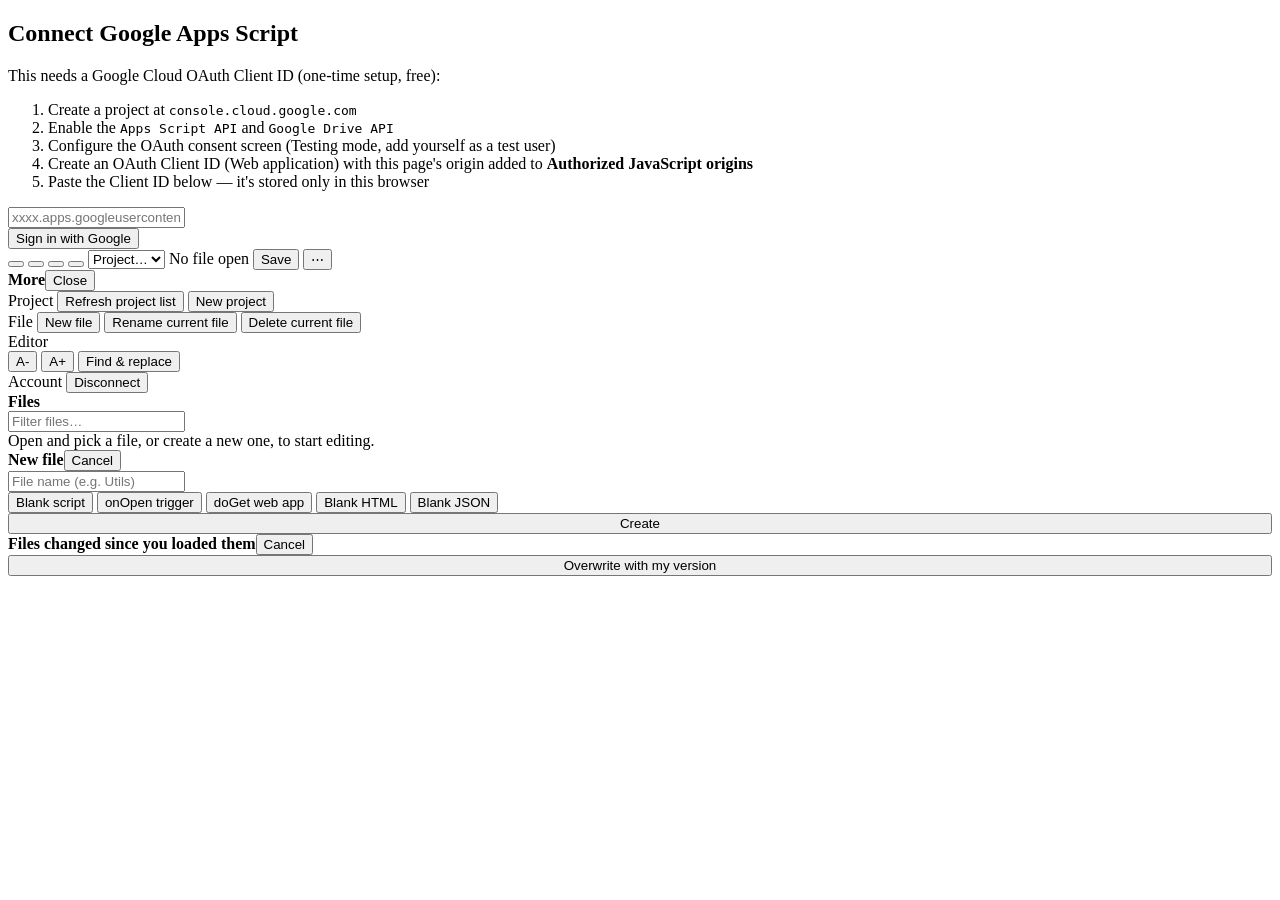
==== apps-script.html @ 9fa25eb1 "Add apps-script.html (extracted from device-suite.zip) via Modev Suite" ====
<!DOCTYPE html>
<html lang="en">
<head>
<meta charset="UTF-8">
<meta http-equiv="Content-Security-Policy" content="default-src 'self'; script-src 'self' 'unsafe-inline' https://esm.sh https://accounts.google.com; style-src 'self' 'unsafe-inline'; img-src 'self' data: https:; connect-src 'self' https://esm.sh https://accounts.google.com https://oauth2.googleapis.com https://script.googleapis.com https://www.googleapis.com; frame-src https://accounts.google.com; object-src 'none'; base-uri 'self'; form-action 'self'; frame-ancestors 'self';">
<meta name="referrer" content="strict-origin-when-cross-origin">
<title>Apps Script</title>
<meta name="viewport" content="width=device-width, initial-scale=1, maximum-scale=1, interactive-widget=resizes-content">
<link rel="stylesheet" href="apps-script.css">
<script src="icons.js"></script>
<script src="console-bridge.js"></script>
<script src="https://accounts.google.com/gsi/client" async defer></script>
</head>
<body>


<div id="connectScreen">
  <h2>Connect Google Apps Script</h2>
  <p>This needs a Google Cloud OAuth Client ID (one-time setup, free):</p>
  <ol>
    <li>Create a project at <code>console.cloud.google.com</code></li>
    <li>Enable the <code>Apps Script API</code> and <code>Google Drive API</code></li>
    <li>Configure the OAuth consent screen (Testing mode, add yourself as a test user)</li>
    <li>Create an OAuth Client ID (Web application) with this page's origin added to <b>Authorized JavaScript origins</b></li>
    <li>Paste the Client ID below — it's stored only in this browser</li>
  </ol>
  <div id="clientIdRow">
    <input id="clientIdInput" type="text" placeholder="xxxx.apps.googleusercontent.com" spellcheck="false" autocapitalize="off">
  </div>
  <button id="connectBtn" class="primary">Sign in with Google</button>
  <div id="connectStatus"></div>
</div>

<div id="app">
  <div id="topbar">
    <button id="drawerToggle" class="icon"><span data-icon="menu"></span></button>
    <button id="undoBtn" class="icon" title="Undo"><span data-icon="undo"></span></button>
    <button id="redoBtn" class="icon" title="Redo"><span data-icon="redo"></span></button>
    <button id="findTopBtn" class="icon" title="Find in this file"><span data-icon="search"></span></button>
    <select id="projectSelect"><option value="">Project…</option></select>
    <span id="fileLabel">No file open</span>
    <button id="saveBtn" class="primary small" title="Push all files to this project (Ctrl/Cmd+S)"><span data-icon="save"></span> Save</button>
    <button id="moreBtn" class="small" title="More">⋯</button>
    <span id="topStatus"></span>
  </div>

  <div id="moreBackdrop"></div>
  <div id="moreDrawer">
    <div class="more-head"><b>More</b><button id="moreClose" class="small">Close</button></div>
    <div class="more-section">
      <label class="more-label">Project</label>
      <button id="refreshProjectsBtn"><span data-icon="refresh"></span> Refresh project list</button>
      <button id="newProjectBtn"><span data-icon="plus"></span> New project</button>
      <a id="openInEditorLink" class="btn-like" href="#" target="_blank" rel="noopener noreferrer" style="display:none;"><span data-icon="link"></span> Open in Apps Script editor</a>
      <div class="more-row" id="scriptIdRow" style="display:none;">
        <span id="scriptIdText" style="flex:1; align-self:center; font-size:11px; color:var(--muted); overflow:hidden; text-overflow:ellipsis; white-space:nowrap;"></span>
        <button id="copyScriptIdBtn" class="small">Copy ID</button>
      </div>
    </div>
    <div class="more-section">
      <label class="more-label">File</label>
      <button id="newFileBtn"><span data-icon="plus"></span> New file</button>
      <button id="renameFileBtn"><span data-icon="edit"></span> Rename current file</button>
      <button id="deleteFileBtn"><span data-icon="trash"></span> Delete current file</button>
    </div>
    <div class="more-section">
      <label class="more-label">Editor</label>
      <div class="more-row">
        <button id="fontDown">A-</button>
        <button id="fontUp">A+</button>
        <button id="findBtn"><span data-icon="search"></span> Find &amp; replace</button>
      </div>
    </div>
    <div class="more-section">
      <label class="more-label">Account</label>
      <button id="disconnectBtn"><span data-icon="ban"></span> Disconnect</button>
    </div>
  </div>

  <div id="tabsBar"></div>

  <div id="body">
    <div id="fileDrawerBackdrop"></div>
    <div id="fileDrawer">
      <div id="drawerHead"><b>Files</b></div>
      <input id="fileFilter" placeholder="Filter files…">
      <div id="fileTree"></div>
    </div>
    <div id="editorHost"><div id="emptyEditor">Open <span data-icon="menu"></span> and pick a file, or create a new one, to start editing.</div></div>
  </div>
</div>

<div id="newFileBackdrop" class="sheet-backdrop"></div>
<div id="newFileSheet" class="sheet">
  <div class="sheet-head"><b>New file</b><button id="newFileCancel" class="small">Cancel</button></div>
  <div class="sheet-body">
    <input id="newFileNameInput" placeholder="File name (e.g. Utils)">
    <div class="tpl-grid" id="tplGrid">
      <button class="tpl-btn" data-tpl="blank-gs"><span class="tpl-ic" data-icon="code"></span>Blank script</button>
      <button class="tpl-btn" data-tpl="onOpen"><span class="tpl-ic" data-icon="zap"></span>onOpen trigger</button>
      <button class="tpl-btn" data-tpl="doGet"><span class="tpl-ic" data-icon="globe"></span>doGet web app</button>
      <button class="tpl-btn" data-tpl="blank-html"><span class="tpl-ic" data-icon="file"></span>Blank HTML</button>
      <button class="tpl-btn" data-tpl="blank-json"><span class="tpl-ic" data-icon="settings"></span>Blank JSON</button>
    </div>
    <button id="newFileCreate" class="primary" style="width:100%;">Create</button>
  </div>
</div>

<div id="diffBackdrop" class="sheet-backdrop"></div>
<div id="diffSheet" class="sheet">
  <div class="sheet-head"><b>Files changed since you loaded them</b><button id="diffClose" class="small">Cancel</button></div>
  <div class="sheet-body" id="diffBody"></div>
  <div class="sheet-body" style="padding-top:0;">
    <button id="diffOverwriteBtn" class="primary" style="width:100%;">Overwrite with my version</button>
  </div>
</div>

<div id="toast"></div>

<script type="module" src="apps-script.js"></script>

</body>
</html>
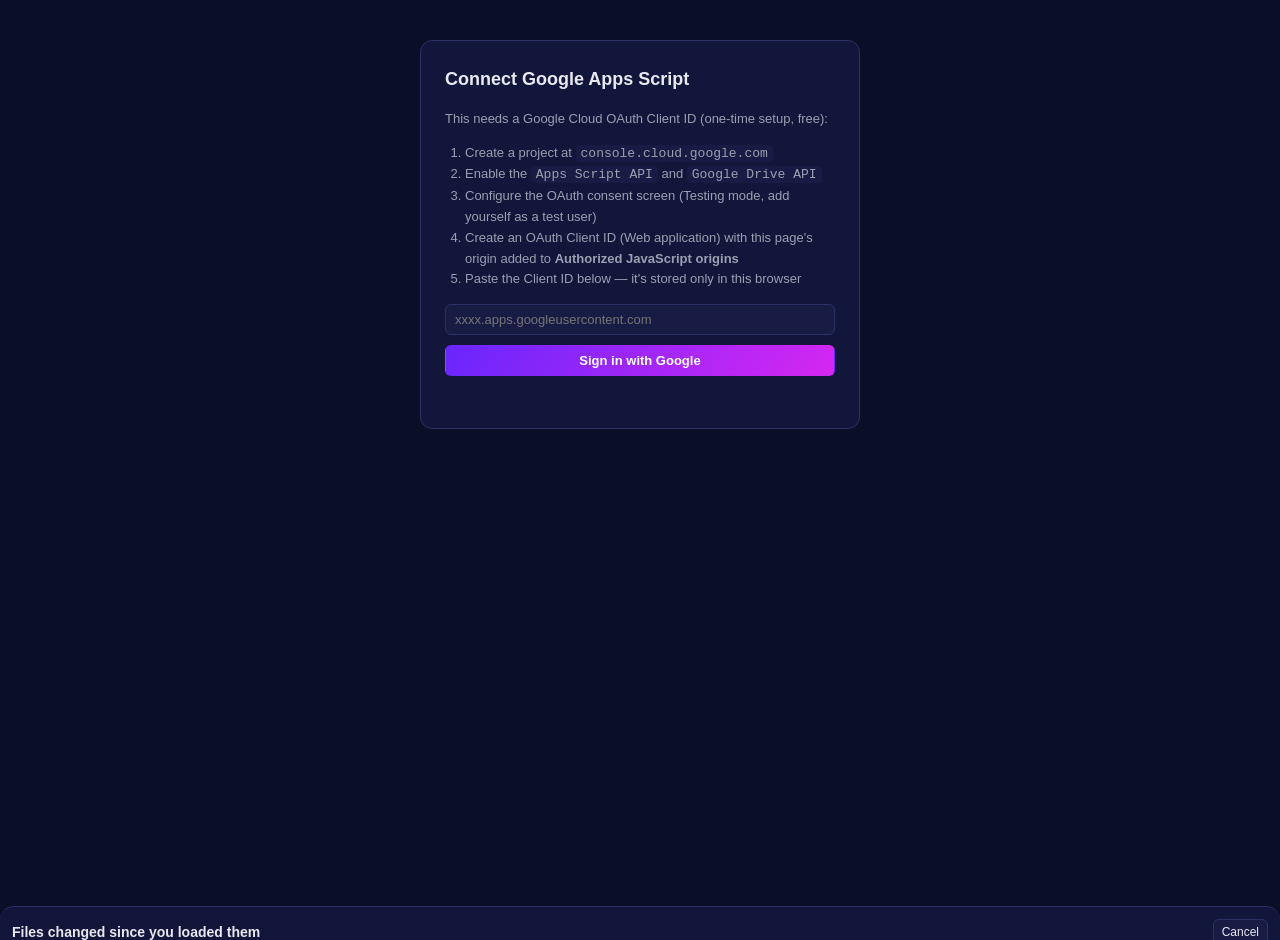
==== commit 99bb33fc: "Edit apps-script.html via Modev Suite" ====
--- a/apps-script.html
+++ b/apps-script.html
@@ -1,123 +1,216 @@
 <!DOCTYPE html>
 <html lang="en">
-<head>
-<meta charset="UTF-8">
-<meta http-equiv="Content-Security-Policy" content="default-src 'self'; script-src 'self' 'unsafe-inline' https://esm.sh https://accounts.google.com; style-src 'self' 'unsafe-inline'; img-src 'self' data: https:; connect-src 'self' https://esm.sh https://accounts.google.com https://oauth2.googleapis.com https://script.googleapis.com https://www.googleapis.com; frame-src https://accounts.google.com; object-src 'none'; base-uri 'self'; form-action 'self'; frame-ancestors 'self';">
-<meta name="referrer" content="strict-origin-when-cross-origin">
-<title>Apps Script</title>
-<meta name="viewport" content="width=device-width, initial-scale=1, maximum-scale=1, interactive-widget=resizes-content">
-<link rel="stylesheet" href="apps-script.css">
-<script src="icons.js"></script>
-<script src="console-bridge.js"></script>
-<script src="https://accounts.google.com/gsi/client" async defer></script>
-</head>
-<body>
-
-
-<div id="connectScreen">
-  <h2>Connect Google Apps Script</h2>
-  <p>This needs a Google Cloud OAuth Client ID (one-time setup, free):</p>
-  <ol>
-    <li>Create a project at <code>console.cloud.google.com</code></li>
-    <li>Enable the <code>Apps Script API</code> and <code>Google Drive API</code></li>
-    <li>Configure the OAuth consent screen (Testing mode, add yourself as a test user)</li>
-    <li>Create an OAuth Client ID (Web application) with this page's origin added to <b>Authorized JavaScript origins</b></li>
-    <li>Paste the Client ID below — it's stored only in this browser</li>
-  </ol>
-  <div id="clientIdRow">
-    <input id="clientIdInput" type="text" placeholder="xxxx.apps.googleusercontent.com" spellcheck="false" autocapitalize="off">
-  </div>
-  <button id="connectBtn" class="primary">Sign in with Google</button>
-  <div id="connectStatus"></div>
-</div>
-
-<div id="app">
-  <div id="topbar">
-    <button id="drawerToggle" class="icon"><span data-icon="menu"></span></button>
-    <button id="undoBtn" class="icon" title="Undo"><span data-icon="undo"></span></button>
-    <button id="redoBtn" class="icon" title="Redo"><span data-icon="redo"></span></button>
-    <button id="findTopBtn" class="icon" title="Find in this file"><span data-icon="search"></span></button>
-    <select id="projectSelect"><option value="">Project…</option></select>
-    <span id="fileLabel">No file open</span>
-    <button id="saveBtn" class="primary small" title="Push all files to this project (Ctrl/Cmd+S)"><span data-icon="save"></span> Save</button>
-    <button id="moreBtn" class="small" title="More">⋯</button>
-    <span id="topStatus"></span>
-  </div>
-
-  <div id="moreBackdrop"></div>
-  <div id="moreDrawer">
-    <div class="more-head"><b>More</b><button id="moreClose" class="small">Close</button></div>
-    <div class="more-section">
-      <label class="more-label">Project</label>
-      <button id="refreshProjectsBtn"><span data-icon="refresh"></span> Refresh project list</button>
-      <button id="newProjectBtn"><span data-icon="plus"></span> New project</button>
-      <a id="openInEditorLink" class="btn-like" href="#" target="_blank" rel="noopener noreferrer" style="display:none;"><span data-icon="link"></span> Open in Apps Script editor</a>
-      <div class="more-row" id="scriptIdRow" style="display:none;">
-        <span id="scriptIdText" style="flex:1; align-self:center; font-size:11px; color:var(--muted); overflow:hidden; text-overflow:ellipsis; white-space:nowrap;"></span>
-        <button id="copyScriptIdBtn" class="small">Copy ID</button>
-      </div>
-    </div>
-    <div class="more-section">
-      <label class="more-label">File</label>
-      <button id="newFileBtn"><span data-icon="plus"></span> New file</button>
-      <button id="renameFileBtn"><span data-icon="edit"></span> Rename current file</button>
-      <button id="deleteFileBtn"><span data-icon="trash"></span> Delete current file</button>
-    </div>
-    <div class="more-section">
-      <label class="more-label">Editor</label>
-      <div class="more-row">
-        <button id="fontDown">A-</button>
-        <button id="fontUp">A+</button>
-        <button id="findBtn"><span data-icon="search"></span> Find &amp; replace</button>
-      </div>
-    </div>
-    <div class="more-section">
-      <label class="more-label">Account</label>
-      <button id="disconnectBtn"><span data-icon="ban"></span> Disconnect</button>
-    </div>
-  </div>
-
-  <div id="tabsBar"></div>
-
-  <div id="body">
-    <div id="fileDrawerBackdrop"></div>
-    <div id="fileDrawer">
-      <div id="drawerHead"><b>Files</b></div>
-      <input id="fileFilter" placeholder="Filter files…">
-      <div id="fileTree"></div>
-    </div>
-    <div id="editorHost"><div id="emptyEditor">Open <span data-icon="menu"></span> and pick a file, or create a new one, to start editing.</div></div>
-  </div>
-</div>
-
-<div id="newFileBackdrop" class="sheet-backdrop"></div>
-<div id="newFileSheet" class="sheet">
-  <div class="sheet-head"><b>New file</b><button id="newFileCancel" class="small">Cancel</button></div>
-  <div class="sheet-body">
-    <input id="newFileNameInput" placeholder="File name (e.g. Utils)">
-    <div class="tpl-grid" id="tplGrid">
-      <button class="tpl-btn" data-tpl="blank-gs"><span class="tpl-ic" data-icon="code"></span>Blank script</button>
-      <button class="tpl-btn" data-tpl="onOpen"><span class="tpl-ic" data-icon="zap"></span>onOpen trigger</button>
-      <button class="tpl-btn" data-tpl="doGet"><span class="tpl-ic" data-icon="globe"></span>doGet web app</button>
-      <button class="tpl-btn" data-tpl="blank-html"><span class="tpl-ic" data-icon="file"></span>Blank HTML</button>
-      <button class="tpl-btn" data-tpl="blank-json"><span class="tpl-ic" data-icon="settings"></span>Blank JSON</button>
-    </div>
-    <button id="newFileCreate" class="primary" style="width:100%;">Create</button>
-  </div>
-</div>
-
-<div id="diffBackdrop" class="sheet-backdrop"></div>
-<div id="diffSheet" class="sheet">
-  <div class="sheet-head"><b>Files changed since you loaded them</b><button id="diffClose" class="small">Cancel</button></div>
-  <div class="sheet-body" id="diffBody"></div>
-  <div class="sheet-body" style="padding-top:0;">
-    <button id="diffOverwriteBtn" class="primary" style="width:100%;">Overwrite with my version</button>
-  </div>
-</div>
-
-<div id="toast"></div>
-
-<script type="module" src="apps-script.js"></script>
-
-</body>
+  <head>
+    <meta charset="UTF-8" />
+    <meta
+      http-equiv="Content-Security-Policy"
+      content="default-src 'self'; script-src 'self' 'unsafe-inline' https://esm.sh https://accounts.google.com; style-src 'self' 'unsafe-inline'; img-src 'self' data: https:; connect-src 'self' https://esm.sh https://accounts.google.com https://oauth2.googleapis.com https://script.googleapis.com https://www.googleapis.com; frame-src https://accounts.google.com; object-src 'none'; base-uri 'self'; form-action 'self'; frame-ancestors 'self';"
+    />
+    <meta name="referrer" content="strict-origin-when-cross-origin" />
+    <title>Apps Script</title>
+    <meta
+      name="viewport"
+      content="width=device-width, initial-scale=1, maximum-scale=1, interactive-widget=resizes-content"
+    />
+    <link rel="stylesheet" href="apps-script.css" />
+    <script src="icons.js"></script>
+    <script src="console-bridge.js"></script>
+    <script src="https://accounts.google.com/gsi/client" async defer></script>
+  </head>
+  <body>
+    <div id="connectScreen">
+      <h2>Connect Google Apps Script</h2>
+      <p>This needs a Google Cloud OAuth Client ID (one-time setup, free):</p>
+      <ol>
+        <li>Create a project at <code>console.cloud.google.com</code></li>
+        <li>
+          Enable the <code>Apps Script API</code> and
+          <code>Google Drive API</code>
+        </li>
+        <li>
+          Configure the OAuth consent screen (Testing mode, add yourself as a
+          test user)
+        </li>
+        <li>
+          Create an OAuth Client ID (Web application) with this page's origin
+          added to <b>Authorized JavaScript origins</b>
+        </li>
+        <li>Paste the Client ID below — it's stored only in this browser</li>
+      </ol>
+      <div id="clientIdRow">
+        <input
+          id="clientIdInput"
+          type="text"
+          placeholder="xxxx.apps.googleusercontent.com"
+          spellcheck="false"
+          autocapitalize="off"
+        />
+      </div>
+      <button id="connectBtn" class="primary">Sign in with Google</button>
+      <div id="connectStatus"></div>
+    </div>
+
+    <div id="app">
+      <div id="topbar">
+        <button id="drawerToggle" class="icon">
+          <span data-icon="menu"></span>
+        </button>
+        <button id="undoBtn" class="icon" title="Undo">
+          <span data-icon="undo"></span>
+        </button>
+        <button id="redoBtn" class="icon" title="Redo">
+          <span data-icon="redo"></span>
+        </button>
+        <button id="findTopBtn" class="icon" title="Find in this file">
+          <span data-icon="search"></span>
+        </button>
+        <select id="projectSelect">
+          <option value="">Project…</option>
+        </select>
+        <span id="fileLabel">No file open</span>
+        <button
+          id="saveBtn"
+          class="primary small"
+          title="Push all files to this project (Ctrl/Cmd+S)"
+        >
+          <span data-icon="save"></span> Save
+        </button>
+        <button id="moreBtn" class="small" title="More">⋯</button>
+        <span id="topStatus"></span>
+      </div>
+
+      <div id="moreBackdrop"></div>
+      <div id="moreDrawer">
+        <div class="more-head">
+          <b>More</b><button id="moreClose" class="small">Close</button>
+        </div>
+        <div class="more-section">
+          <label class="more-label">Project</label>
+          <button id="refreshProjectsBtn">
+            <span data-icon="refresh"></span> Refresh project list
+          </button>
+          <button id="newProjectBtn">
+            <span data-icon="plus"></span> New project
+          </button>
+          <a
+            id="openInEditorLink"
+            class="btn-like"
+            href="#"
+            target="_blank"
+            rel="noopener noreferrer"
+            style="display: none"
+            ><span data-icon="link"></span> Open in Apps Script editor</a
+          >
+          <div class="more-row" id="scriptIdRow" style="display: none">
+            <span
+              id="scriptIdText"
+              style="
+                flex: 1;
+                align-self: center;
+                font-size: 11px;
+                color: var(--muted);
+                overflow: hidden;
+                text-overflow: ellipsis;
+                white-space: nowrap;
+              "
+            ></span>
+            <button id="copyScriptIdBtn" class="small">Copy ID</button>
+          </div>
+        </div>
+        <div class="more-section">
+          <label class="more-label">File</label>
+          <button id="newFileBtn">
+            <span data-icon="plus"></span> New file
+          </button>
+          <button id="renameFileBtn">
+            <span data-icon="edit"></span> Rename current file
+          </button>
+          <button id="deleteFileBtn">
+            <span data-icon="trash"></span> Delete current file
+          </button>
+        </div>
+        <div class="more-section">
+          <label class="more-label">Editor</label>
+          <div class="more-row">
+            <button id="fontDown">A-</button>
+            <button id="fontUp">A+</button>
+            <button id="findBtn">
+              <span data-icon="search"></span> Find &amp; replace
+            </button>
+          </div>
+        </div>
+        <div class="more-section">
+          <label class="more-label">Account</label>
+          <button id="disconnectBtn">
+            <span data-icon="ban"></span> Disconnect
+          </button>
+        </div>
+      </div>
+
+      <div id="tabsBar"></div>
+
+      <div id="body">
+        <div id="fileDrawerBackdrop"></div>
+        <div id="fileDrawer">
+          <div id="drawerHead"><b>Files</b></div>
+          <input id="fileFilter" placeholder="Filter files…" />
+          <div id="fileTree"></div>
+        </div>
+        <div id="editorHost">
+          <div id="emptyEditor">
+            Open <span data-icon="menu"></span> and pick a file, or create a new
+            one, to start editing.
+          </div>
+        </div>
+      </div>
+    </div>
+
+    <div id="newFileBackdrop" class="sheet-backdrop"></div>
+    <div id="newFileSheet" class="sheet">
+      <div class="sheet-head">
+        <b>New file</b><button id="newFileCancel" class="small">Cancel</button>
+      </div>
+      <div class="sheet-body">
+        <input id="newFileNameInput" placeholder="File name (e.g. Utils)" />
+        <div class="tpl-grid" id="tplGrid">
+          <button class="tpl-btn" data-tpl="blank-gs">
+            <span class="tpl-ic" data-icon="code"></span>Blank script
+          </button>
+          <button class="tpl-btn" data-tpl="onOpen">
+            <span class="tpl-ic" data-icon="zap"></span>onOpen trigger
+          </button>
+          <button class="tpl-btn" data-tpl="doGet">
+            <span class="tpl-ic" data-icon="globe"></span>doGet web app
+          </button>
+          <button class="tpl-btn" data-tpl="blank-html">
+            <span class="tpl-ic" data-icon="file"></span>Blank HTML
+          </button>
+          <button class="tpl-btn" data-tpl="blank-json">
+            <span class="tpl-ic" data-icon="settings"></span>Blank JSON
+          </button>
+        </div>
+        <button id="newFileCreate" class="primary" style="width: 100%">
+          Create
+        </button>
+      </div>
+    </div>
+
+    <div id="diffBackdrop" class="sheet-backdrop"></div>
+    <div id="diffSheet" class="sheet">
+      <div class="sheet-head">
+        <b>Files changed since you loaded them</b
+        ><button id="diffClose" class="small">Cancel</button>
+      </div>
+      <div class="sheet-body" id="diffBody"></div>
+      <div class="sheet-body" style="padding-top: 0">
+        <button id="diffOverwriteBtn" class="primary" style="width: 100%">
+          Overwrite with my version
+        </button>
+      </div>
+    </div>
+
+    <div id="toast"></div>
+
+    <script type="module" src="apps-script.js"></script>
+  </body>
 </html>
--- a/apps-script.css
+++ b/apps-script.css
@@ -0,0 +1,182 @@
+:root{
+    --bg:#0a0e27; --panel:#12163a; --panel-2:#181c44; --border:#2c3168;
+    --text:#e7e9ee; --muted:#9aa0b0; --accent:#7c3aed; --accent-grad:linear-gradient(135deg,#6826fc,#d727f1); --accent-2:#5b21b6;
+    --good:#5bd18a; --bad:#ff8080;
+    font-family:-apple-system,BlinkMacSystemFont,"Segoe UI",Roboto,Helvetica,Arial,sans-serif;
+  }
+  *{box-sizing:border-box; -webkit-tap-highlight-color:transparent;}
+  html,body{margin:0;height:100%;background:var(--bg);color:var(--text);font-size:14px; overscroll-behavior:none;}
+  button,input,select{font-family:inherit;}
+  input,select,button{
+    background:var(--panel-2); color:var(--text); border:1px solid var(--border);
+    border-radius:6px; padding:7px 9px; font-size:13px; outline:none;
+  }
+  button{cursor:pointer;}
+  button.primary{background:var(--accent-grad); border-color:transparent; color:#fff; font-weight:600;}
+  button.small{padding:5px 8px; font-size:12px;}
+  button.icon{width:32px; height:32px; padding:0; display:flex; align-items:center; justify-content:center; flex-shrink:0;}
+  a.icon-link{
+    background:var(--panel-2); color:var(--text); border:1px solid var(--border);
+    border-radius:6px; width:32px; height:32px; display:flex; align-items:center; justify-content:center;
+    flex-shrink:0; text-decoration:none;
+  }
+
+  /* ---------- Connect screen ---------- */
+  #connectScreen{
+    max-width:440px; margin:40px auto; padding:24px; background:var(--panel);
+    border:1px solid var(--border); border-radius:12px; line-height:1.6;
+  }
+  #connectScreen h2{margin-top:0; font-size:18px;}
+  #connectScreen p{color:var(--muted); font-size:13px;}
+  #connectScreen ol{padding-left:20px; color:var(--muted); font-size:13px;}
+  #connectScreen code{background:var(--panel-2); padding:1px 5px; border-radius:4px;}
+  #clientIdRow{display:flex; gap:8px; margin-top:14px;}
+  #clientIdInput{flex:1;}
+  #connectBtn{width:100%; margin-top:10px;}
+  #connectStatus{margin-top:10px; font-size:13px; min-height:18px;}
+  #connectStatus.err{color:var(--bad);}
+  #connectStatus.ok{color:var(--good);}
+
+  #app{display:none; height:100%; flex-direction:column;}
+  #app.show{display:flex;}
+  #topbar{
+    display:flex; align-items:center; gap:6px; flex-wrap:wrap;
+    padding:7px 10px; background:var(--panel); border-bottom:1px solid var(--border);
+  }
+  #projectSelect{max-width:170px; flex-shrink:1; min-width:0;}
+  #fileLabel{font-size:12.5px; color:var(--muted); flex:1; min-width:0; overflow:hidden; text-overflow:ellipsis; white-space:nowrap;}
+  #fileLabel.dirty::after{content:" •"; color:var(--accent);}
+  #topStatus{font-size:11.5px; color:var(--muted); max-width:130px; overflow:hidden; text-overflow:ellipsis; white-space:nowrap;}
+  #topStatus.err{color:var(--bad);} #topStatus.ok{color:var(--good);}
+
+  .cm-tooltip.cm-suggest-top{
+    position: fixed !important;
+    top: 54px !important; left: 8px !important; right: 8px !important; bottom: auto !important;
+    max-width: none !important; z-index: 65; border-radius: 10px; box-shadow: 0 10px 30px rgba(0,0,0,.5);
+  }
+  .cm-tooltip.cm-suggest-top ul{ max-height: 38vh; }
+  .cm-tooltip.cm-suggest-top li{ padding: 10px 12px !important; min-height: 20px; }
+  .cm-tooltip.cm-suggest-top .cm-completionLabel{ font-size: 14px; }
+
+  #moreBackdrop{display:none; position:fixed; inset:0; background:rgba(0,0,0,.5); z-index:85;}
+  #moreBackdrop.open{display:block;}
+  #moreDrawer{
+    position:fixed; left:0; right:0; bottom:0; max-height:75vh; background:var(--panel);
+    border-top:1px solid var(--border); border-radius:14px 14px 0 0; z-index:90;
+    transform:translateY(105%); transition:transform .2s ease; display:flex; flex-direction:column; overflow-y:auto;
+  }
+  #moreDrawer.open{transform:translateY(0);}
+  .more-head{display:flex; align-items:center; gap:8px; padding:12px; border-bottom:1px solid var(--border);}
+  .more-head b{font-size:14px; flex:1;}
+  .more-section{padding:12px; border-bottom:1px solid var(--border); display:flex; flex-direction:column; gap:8px;}
+  .more-section:last-child{border-bottom:none;}
+  .more-label{font-size:11px; color:var(--muted); text-transform:uppercase; letter-spacing:.5px;}
+  .more-section button, .more-section a.btn-like{width:100%; text-align:left; padding:10px 12px; display:block; text-decoration:none; color:var(--text); box-sizing:border-box;}
+  .more-row{display:flex; gap:8px;}
+  .more-row button{flex:1; text-align:center;}
+
+  #tabsBar{display:flex; gap:4px; overflow-x:auto; padding:6px 8px; background:var(--panel-2); border-bottom:1px solid var(--border); -webkit-overflow-scrolling:touch;}
+  #tabsBar:empty{display:none;}
+  .tab-chip{display:flex; align-items:center; gap:6px; padding:6px 10px; border-radius:8px; background:var(--panel); border:1px solid var(--border); font-size:12px; flex-shrink:0; cursor:pointer; white-space:nowrap;}
+  .tab-chip.active{border-color:var(--accent); color:var(--text); background:var(--panel-2);}
+  .tab-chip .dot{width:6px; height:6px; border-radius:50%; background:var(--accent); flex-shrink:0;}
+  .tab-chip .x{padding:0 2px; color:var(--muted); font-size:13px;}
+  .tab-chip .x:hover{color:var(--bad);}
+
+  #body{flex:1; display:flex; min-height:0; position:relative;}
+
+  #fileDrawerBackdrop{display:none; position:fixed; inset:0; background:rgba(0,0,0,.5); z-index:40;}
+  #fileDrawerBackdrop.open{display:block;}
+  #fileDrawer{
+    width:220px; flex-shrink:0; background:var(--panel); border-right:1px solid var(--border);
+    display:flex; flex-direction:column; overflow:hidden;
+  }
+  #drawerHead{padding:8px 10px; font-size:11.5px; color:var(--muted); border-bottom:1px solid var(--border); display:flex; align-items:center; gap:6px;}
+  #drawerHead b{flex:1; font-weight:600; color:var(--text); overflow:hidden; text-overflow:ellipsis; white-space:nowrap;}
+  #fileFilter{margin:8px; width:calc(100% - 16px);}
+  #fileTree{flex:1; overflow-y:auto; padding:0 6px 8px;}
+  .row-item{display:flex; align-items:center; gap:8px; padding:9px 8px; border-radius:8px; cursor:pointer; font-size:13px;}
+  .row-item:active{background:var(--panel-2);}
+  .row-item .nm{flex:1; min-width:0; overflow:hidden; text-overflow:ellipsis; white-space:nowrap;}
+  .row-item .type-badge{font-size:9.5px; color:var(--muted); border:1px solid var(--border); border-radius:4px; padding:1px 4px; flex-shrink:0;}
+  .row-item .match-badge{font-size:9.5px; color:var(--accent); border:1px solid var(--accent); border-radius:4px; padding:1px 4px; flex-shrink:0;}
+  .row-btn{width:24px; height:24px; padding:0; flex-shrink:0; border-radius:6px; color:var(--muted); background:transparent; border:none;}
+  .row-btn:hover{color:var(--accent);}
+  .del-file-btn{width:24px; height:24px; padding:0; flex-shrink:0; border-radius:6px; color:var(--muted); background:transparent; border:none;}
+  .del-file-btn:hover{color:var(--bad);}
+
+  @media (max-width:760px){
+    #fileDrawer{position:fixed; top:0; bottom:0; left:0; z-index:50; transform:translateX(-100%); transition:transform .2s ease;}
+    #fileDrawer.open{transform:translateX(0);}
+  }
+
+  #editorHost{flex:1; overflow:auto; min-height:0;}
+  .cm-editor{height:100%; font-size:var(--editor-fs, 14px);}
+  .cm-scroller{overflow:auto;}
+  #emptyEditor{margin:auto; color:var(--muted); text-align:center; padding:20px; max-width:320px; line-height:1.6;}
+
+  .spinner{
+    width:28px; height:28px; border-radius:50%; border:3px solid var(--border);
+    border-top-color:var(--accent); animation:spin .8s linear infinite;
+  }
+  @keyframes spin{to{transform:rotate(360deg);}}
+  button, .row-item, .tab-chip{transition:transform .1s ease, background .15s ease, box-shadow .15s ease;}
+  button:active{transform:scale(.93);}
+  .row-item, .tab-chip{animation:fadeInUp .16s ease both;}
+  .row-item:active{background:var(--panel-2); box-shadow:inset 0 0 0 1px var(--accent);}
+  @keyframes fadeInUp{ from{opacity:0; transform:translateY(5px);} to{opacity:1; transform:translateY(0);} }
+  @keyframes popIn{ from{opacity:0; transform:scale(.9);} to{opacity:1; transform:scale(1);} }
+  #connectScreen{animation:fadeInUp .25s ease both;}
+  [data-icon]{display:inline-flex; align-items:center; justify-content:center; vertical-align:-3px;}
+  [data-icon] svg{width:15px; height:15px;}
+
+  /* ---------- Ripple (click micro-interaction) ---------- */
+  button{position:relative; overflow:hidden;}
+  .ripple{position:absolute; border-radius:50%; background:rgba(255,255,255,.35); transform:scale(0); pointer-events:none; animation:rippleAnim .5s ease-out forwards;}
+  @keyframes rippleAnim{ to{ transform:scale(2.6); opacity:0; } }
+
+  /* ---------- Save button: unsaved-changes pulse ---------- */
+  #saveBtn.pending{animation:savePulse 1.6s ease-in-out infinite;}
+  @keyframes savePulse{ 0%,100%{box-shadow:0 0 0 0 rgba(124,58,237,.55);} 50%{box-shadow:0 0 0 6px rgba(124,58,237,0);} }
+  #saveBtn.flash-ok{animation:flashOk .5s ease;}
+  @keyframes flashOk{ 0%{background:var(--accent-grad);} 40%{background:var(--good); transform:scale(1.05);} 100%{background:var(--accent-grad);} }
+  #topStatus{transition:opacity .15s ease;}
+
+  /* ---------- Toast ---------- */
+  #toast{
+    position:fixed; left:50%; bottom:18px; transform:translate(-50%, 20px); z-index:120;
+    background:var(--panel-2); border:1px solid var(--border); border-radius:10px;
+    padding:10px 12px; display:flex; align-items:center; gap:10px; font-size:12.5px;
+    box-shadow:0 10px 30px rgba(0,0,0,.5); opacity:0; pointer-events:none; transition:opacity .2s ease, transform .2s ease;
+    max-width:90vw;
+  }
+  #toast.show{opacity:1; transform:translate(-50%, 0); pointer-events:auto;}
+  #toast button{background:var(--accent-grad); border-color:transparent; color:#fff; font-weight:600; padding:5px 10px; font-size:11.5px; flex-shrink:0;}
+  #toast .toast-msg{flex:1; min-width:0;}
+
+  /* ---------- Bottom-sheet modals (New file / Diff) ---------- */
+  .sheet-backdrop{display:none; position:fixed; inset:0; background:rgba(0,0,0,.5); z-index:95;}
+  .sheet-backdrop.open{display:block;}
+  .sheet{
+    position:fixed; left:0; right:0; bottom:0; max-height:80vh; background:var(--panel);
+    border-top:1px solid var(--border); border-radius:14px 14px 0 0; z-index:100;
+    transform:translateY(105%); transition:transform .2s ease; display:flex; flex-direction:column; overflow-y:auto;
+  }
+  .sheet.open{transform:translateY(0); animation:none;}
+  .sheet-head{display:flex; align-items:center; gap:8px; padding:12px; border-bottom:1px solid var(--border); flex-shrink:0;}
+  .sheet-head b{font-size:14px; flex:1;}
+  .sheet-body{padding:12px; display:flex; flex-direction:column; gap:10px;}
+
+  .tpl-grid{display:grid; grid-template-columns:1fr 1fr; gap:8px;}
+  .tpl-btn{padding:12px 8px; text-align:center; font-size:12px; border-radius:10px; line-height:1.4;}
+  .tpl-btn.active{background:var(--accent-grad); border-color:transparent; color:#fff; font-weight:600; animation:popIn .15s ease both;}
+  .tpl-btn .tpl-ic{display:block; margin:0 auto 4px;}
+
+  .diff-file{border:1px solid var(--border); border-radius:8px; margin-bottom:10px; overflow:hidden;}
+  .diff-file-head{padding:7px 10px; font-size:12px; font-weight:600; background:var(--panel-2); border-bottom:1px solid var(--border);}
+  .diff-lines{font-family:ui-monospace,SFMono-Regular,Menlo,monospace; font-size:11.5px; max-height:220px; overflow-y:auto;}
+  .diff-line{padding:1px 10px; white-space:pre-wrap; word-break:break-all;}
+  .diff-line.add{background:rgba(91,209,138,.12); color:var(--good);}
+  .diff-line.del{background:rgba(255,128,128,.12); color:var(--bad);}
+  .diff-line.ctx{color:var(--muted);}
+  .diff-line.skip{color:var(--muted); font-style:italic; padding:3px 10px;}
